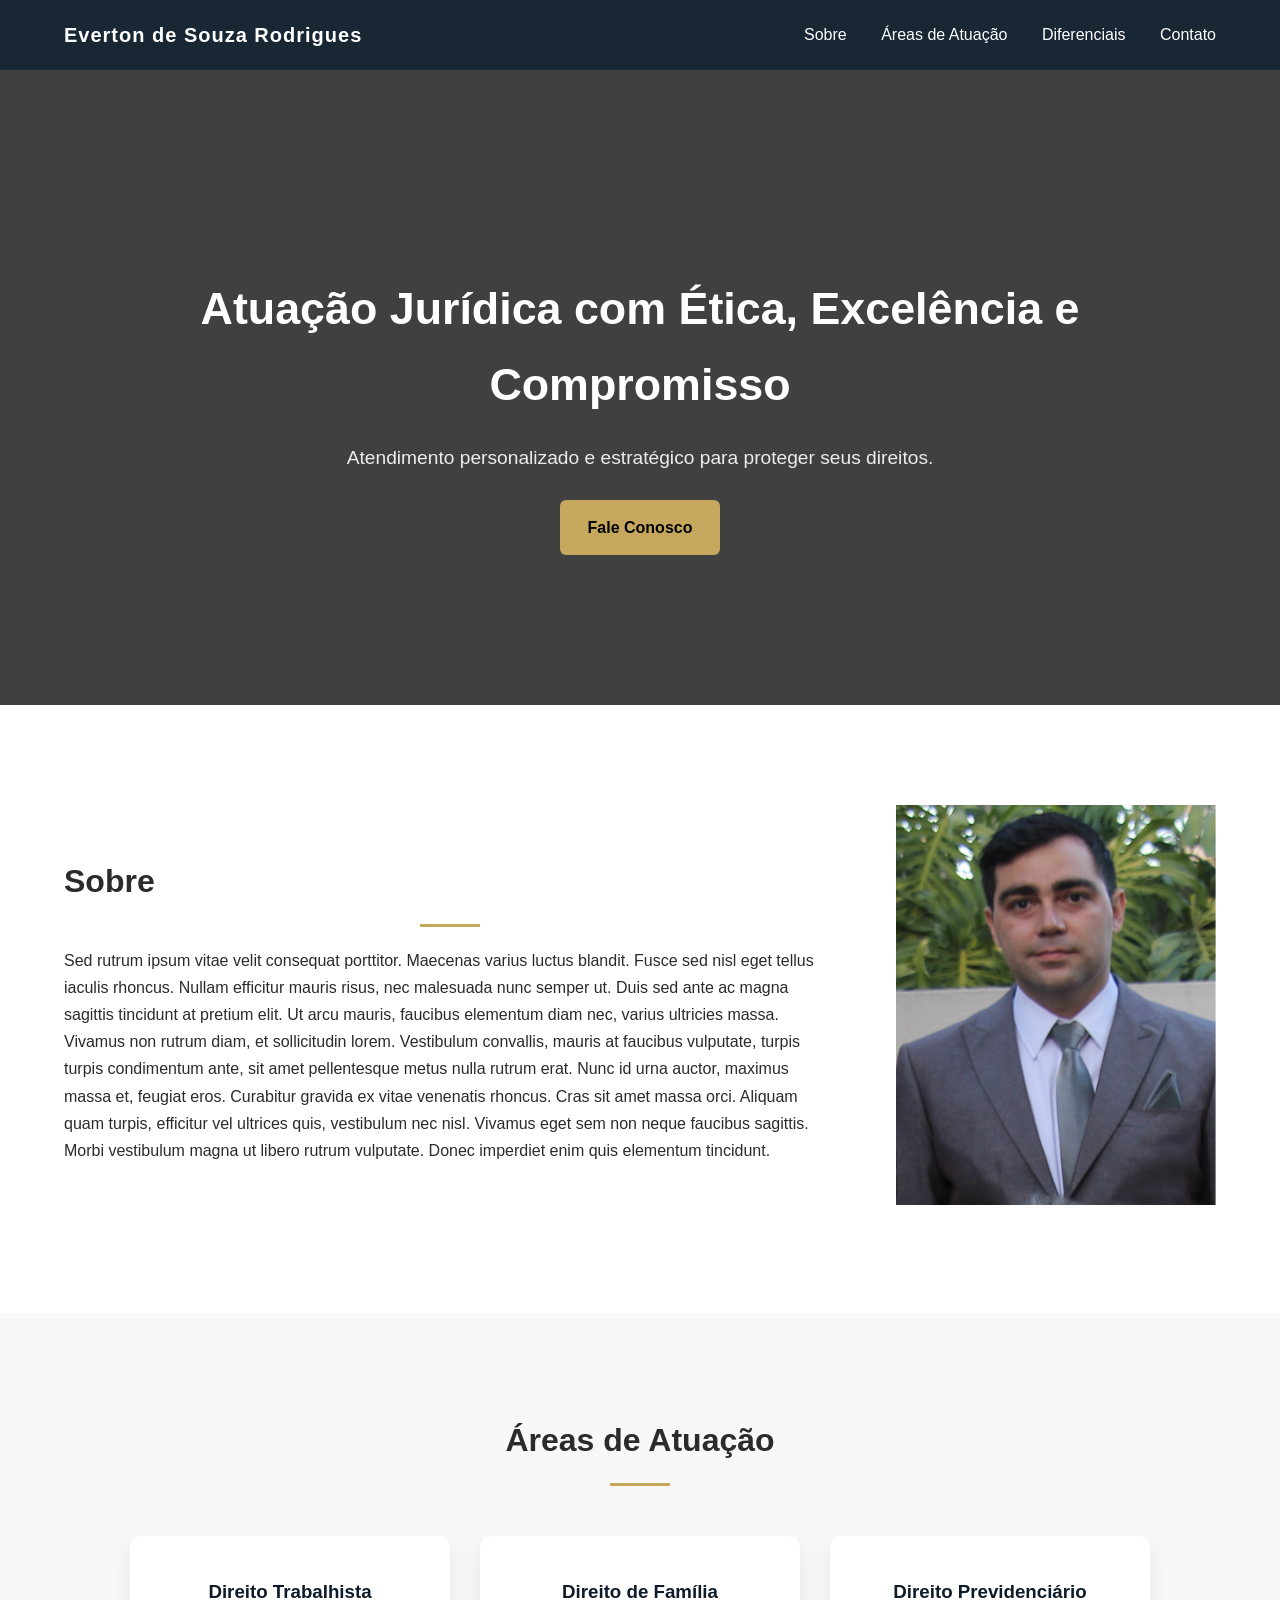
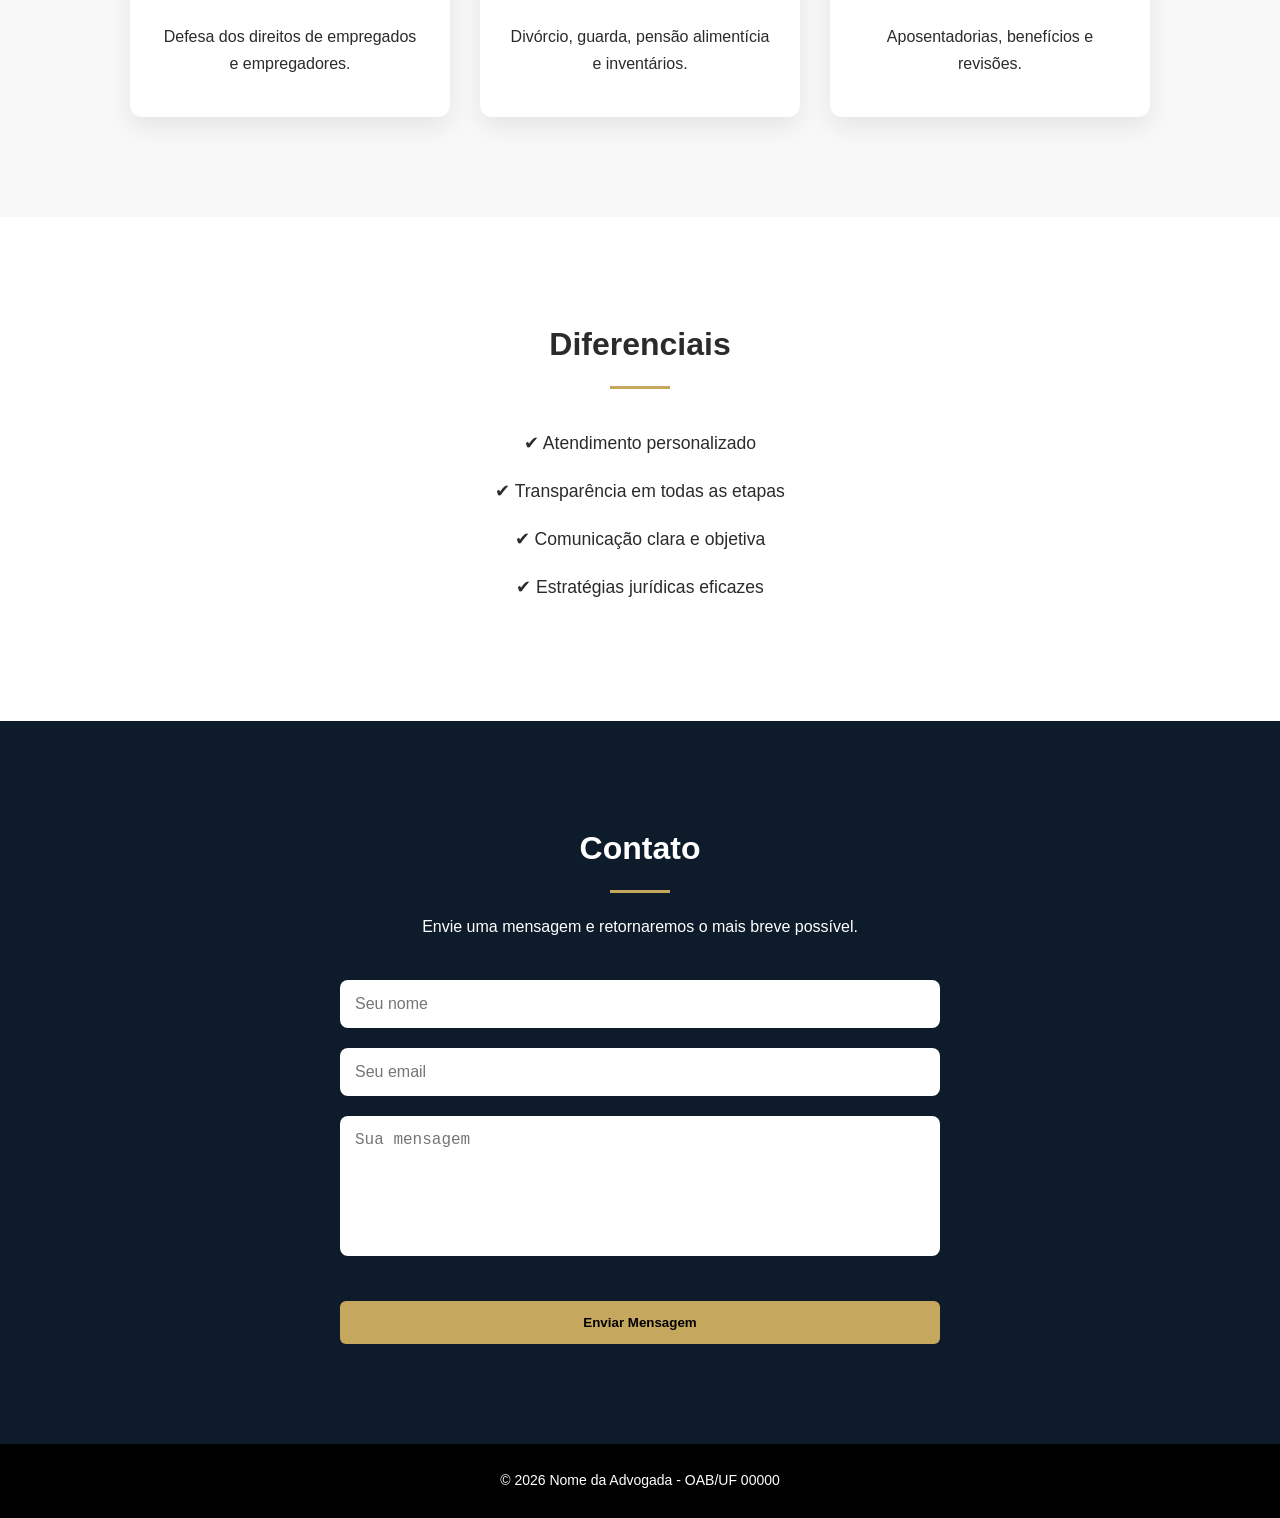
==== index.html @ 33e39b4f "primeiro commit" ====
<!DOCTYPE html>
<html lang="pt-BR">
<head>
    <meta charset="UTF-8">
    <meta name="viewport" content="width=device-width, initial-scale=1.0">
    <title>Nome da Advogada | Advocacia</title>
    <link rel="stylesheet" href="style.css">
</head>
<body>

<header>
    <div class="container">
        <h1>Everton de Souza Rodrigues</h1>
        <nav>
            <a href="#sobre">Sobre</a>
            <a href="#areas">Áreas de Atuação</a>
            <a href="#diferenciais">Diferenciais</a>
            <a href="#contato">Contato</a>
        </nav>
    </div>
</header>

<section class="hero">
    <div class="container">
        <h2>Atuação Jurídica com Ética, Excelência e Compromisso</h2>
        <p>Atendimento personalizado e estratégico para proteger seus direitos.</p>
        <a href="#contato" class="btn">Fale Conosco</a>
    </div>
</section>

<section id="sobre" class="section">
    <div class="container sobre-container">

        <div class="sobre-texto">
            <h2>Sobre</h2>
            <p>
               Sed rutrum ipsum vitae velit consequat porttitor. Maecenas varius luctus blandit. Fusce sed nisl eget tellus iaculis rhoncus. Nullam efficitur mauris risus, nec malesuada nunc semper ut. Duis sed ante ac magna sagittis tincidunt at pretium elit. Ut arcu mauris, faucibus elementum diam nec, varius ultricies massa. Vivamus non rutrum diam, et sollicitudin lorem. Vestibulum convallis, mauris at faucibus vulputate, turpis turpis condimentum ante, sit amet pellentesque metus nulla rutrum erat. Nunc id urna auctor, maximus massa et, feugiat eros. Curabitur gravida ex vitae venenatis rhoncus. Cras sit amet massa orci. Aliquam quam turpis, efficitur vel ultrices quis, vestibulum nec nisl. Vivamus eget sem non neque faucibus sagittis. Morbi vestibulum magna ut libero rutrum vulputate. Donec imperdiet enim quis elementum tincidunt.
            </p>
        </div>

        <div class="sobre-img">
            <img src="/arquivos/Linked in.jpg" alt="Foto da Advogada">
        </div>

    </div>
</section>

<section id="areas" class="section bg-light">
    <div class="container">
        <h2>Áreas de Atuação</h2>
        <div class="cards">
            <div class="card">
                <h3>Direito Trabalhista</h3>
                <p>Defesa dos direitos de empregados e empregadores.</p>
            </div>
            <div class="card">
                <h3>Direito de Família</h3>
                <p>Divórcio, guarda, pensão alimentícia e inventários.</p>
            </div>
            <div class="card">
                <h3>Direito Previdenciário</h3>
                <p>Aposentadorias, benefícios e revisões.</p>
            </div>
        </div>
    </div>
</section>

<section id="diferenciais" class="section">
    <div class="container">
        <h2>Diferenciais</h2>
        <ul class="lista">
            <li>✔ Atendimento personalizado</li>
            <li>✔ Transparência em todas as etapas</li>
            <li>✔ Comunicação clara e objetiva</li>
            <li>✔ Estratégias jurídicas eficazes</li>
        </ul>
    </div>
</section>

<section id="contato" class="section bg-dark">
    <div class="container">
        <h2>Contato</h2>
        <p>Envie uma mensagem e retornaremos o mais breve possível.</p>

        <form id="contactForm">
            <input type="text" id="nome" placeholder="Seu nome" required>
            <input type="email" id="email" placeholder="Seu email" required>
            <textarea id="mensagem" placeholder="Sua mensagem" required></textarea>
            <button type="submit" class="btn">Enviar Mensagem</button>
        </form>
    </div>
    
</section>

<footer>
    <p>© 2026 Nome da Advogada - OAB/UF 00000</p>
</footer>

<script src="script.js"></script>
</body>
</html>
---- style.css ----
/* RESET */
* {
    margin: 0;
    padding: 0;
    box-sizing: border-box;
}

body {
    font-family: "Segoe UI", Arial, sans-serif;
    line-height: 1.7;
    color: #2b2b2b;
    background-color: #ffffff;
}

/* CONTAINER */
.container {
    width: 90%;
    max-width: 1200px;
    margin: auto;
}

/* HEADER */
header {
    background: rgba(13, 27, 42, 0.95);
    color: white;
    padding: 18px 0;
    position: fixed;
    width: 100%;
    top: 0;
    z-index: 1000;
    backdrop-filter: blur(6px);
}

header h1 {
    font-size: 20px;
    font-weight: 600;
    letter-spacing: 1px;
}

header .container {
    display: flex;
    justify-content: space-between;
    align-items: center;
}

nav a {
    color: white;
    text-decoration: none;
    margin-left: 30px;
    font-weight: 500;
    transition: 0.3s;
}

nav a:hover {
    color: #c6a75e;
}

/* HERO */
.hero {
    background: linear-gradient(rgba(0,0,0,0.75), rgba(0,0,0,0.75)),
    url("https://images.unsplash.com/photo-1589829545856-d10d557cf95f");
    background-size: cover;
    background-position: center;
    color: white;
    padding: 200px 0 150px 0;
    text-align: center;
    margin-top: 70px;
}

.hero h2 {
    font-size: 2.8rem;
    margin-bottom: 20px;
    font-weight: 600;
}

.hero p {
    font-size: 1.2rem;
    opacity: 0.9;
}

/* SEÇÕES */
.section {
    padding: 100px 0;
    text-align: center;
}

.section h2 {
    font-size: 2rem;
    margin-bottom: 20px;
    position: relative;
}

.section h2::after {
    content: "";
    width: 60px;
    height: 3px;
    background: #c6a75e;
    display: block;
    margin: 15px auto 0;
}

/* BACKGROUNDS */
.bg-light {
    background: #f8f8f8;
}

.bg-dark {
    background: #0d1b2a;
    color: white;
}

/* CARDS */
.cards {
    display: flex;
    gap: 30px;
    margin-top: 50px;
    flex-wrap: wrap;
    justify-content: center;
}

.card {
    background: white;
    padding: 40px 30px;
    border-radius: 12px;
    width: 320px;
    box-shadow: 0 10px 25px rgba(0,0,0,0.08);
    transition: 0.3s ease;
}

.card:hover {
    transform: translateY(-8px);
}

.card h3 {
    margin-bottom: 15px;
    color: #0d1b2a;
}

/* LISTA */
.lista {
    list-style: none;
    margin-top: 40px;
}

.lista li {
    margin-bottom: 18px;
    font-size: 1.1rem;
}

/* BOTÕES */
.btn {
    display: inline-block;
    background: #c6a75e;
    color: black;
    padding: 14px 28px;
    text-decoration: none;
    border-radius: 6px;
    margin-top: 25px;
    font-weight: bold;
    transition: 0.3s ease;
}

.btn:hover {
    background: #b8944f;
    transform: translateY(-2px);
}

.btn-outline {
    display: inline-block;
    border: 2px solid #c6a75e;
    color: #c6a75e;
    padding: 14px 28px;
    text-decoration: none;
    border-radius: 6px;
    margin-top: 25px;
    transition: 0.3s ease;
}

.btn-outline:hover {
    background: #c6a75e;
    color: black;
}

/* FORMULÁRIO CONTATO */
#contato form {
    max-width: 600px;
    margin: 40px auto 0;
    display: flex;
    flex-direction: column;
    gap: 20px;
}

#contato input,
#contato textarea {
    padding: 15px;
    font-size: 16px;
    border-radius: 8px;
    border: none;
    outline: none;
}

#contato textarea {
    min-height: 140px;
    resize: none;
}

#contato button {
    border: none;
    cursor: pointer;
}

/* FOOTER */
footer {
    background: #000;
    color: white;
    text-align: center;
    padding: 25px 0;
    font-size: 14px;
}

/*imagem*/
.sobre-img img {
    width: 320px;
    height: 400px;
}

.sobre-container {
    display: flex;
    align-items: center;
    justify-content: center; /* 👈 muda aqui */
    gap: 60px;
    text-align: left;
}




/* RESPONSIVO */
@media(max-width: 768px) {

    header .container {
        flex-direction: column;
    }

    nav {
        margin-top: 15px;
    }

    nav a {
        margin: 0 10px;
    }

    .hero {
        padding: 150px 20px;
    }

    .hero h2 {
        font-size: 2rem;
    }

    .cards {
        flex-direction: column;
        align-items: center;
    }
}
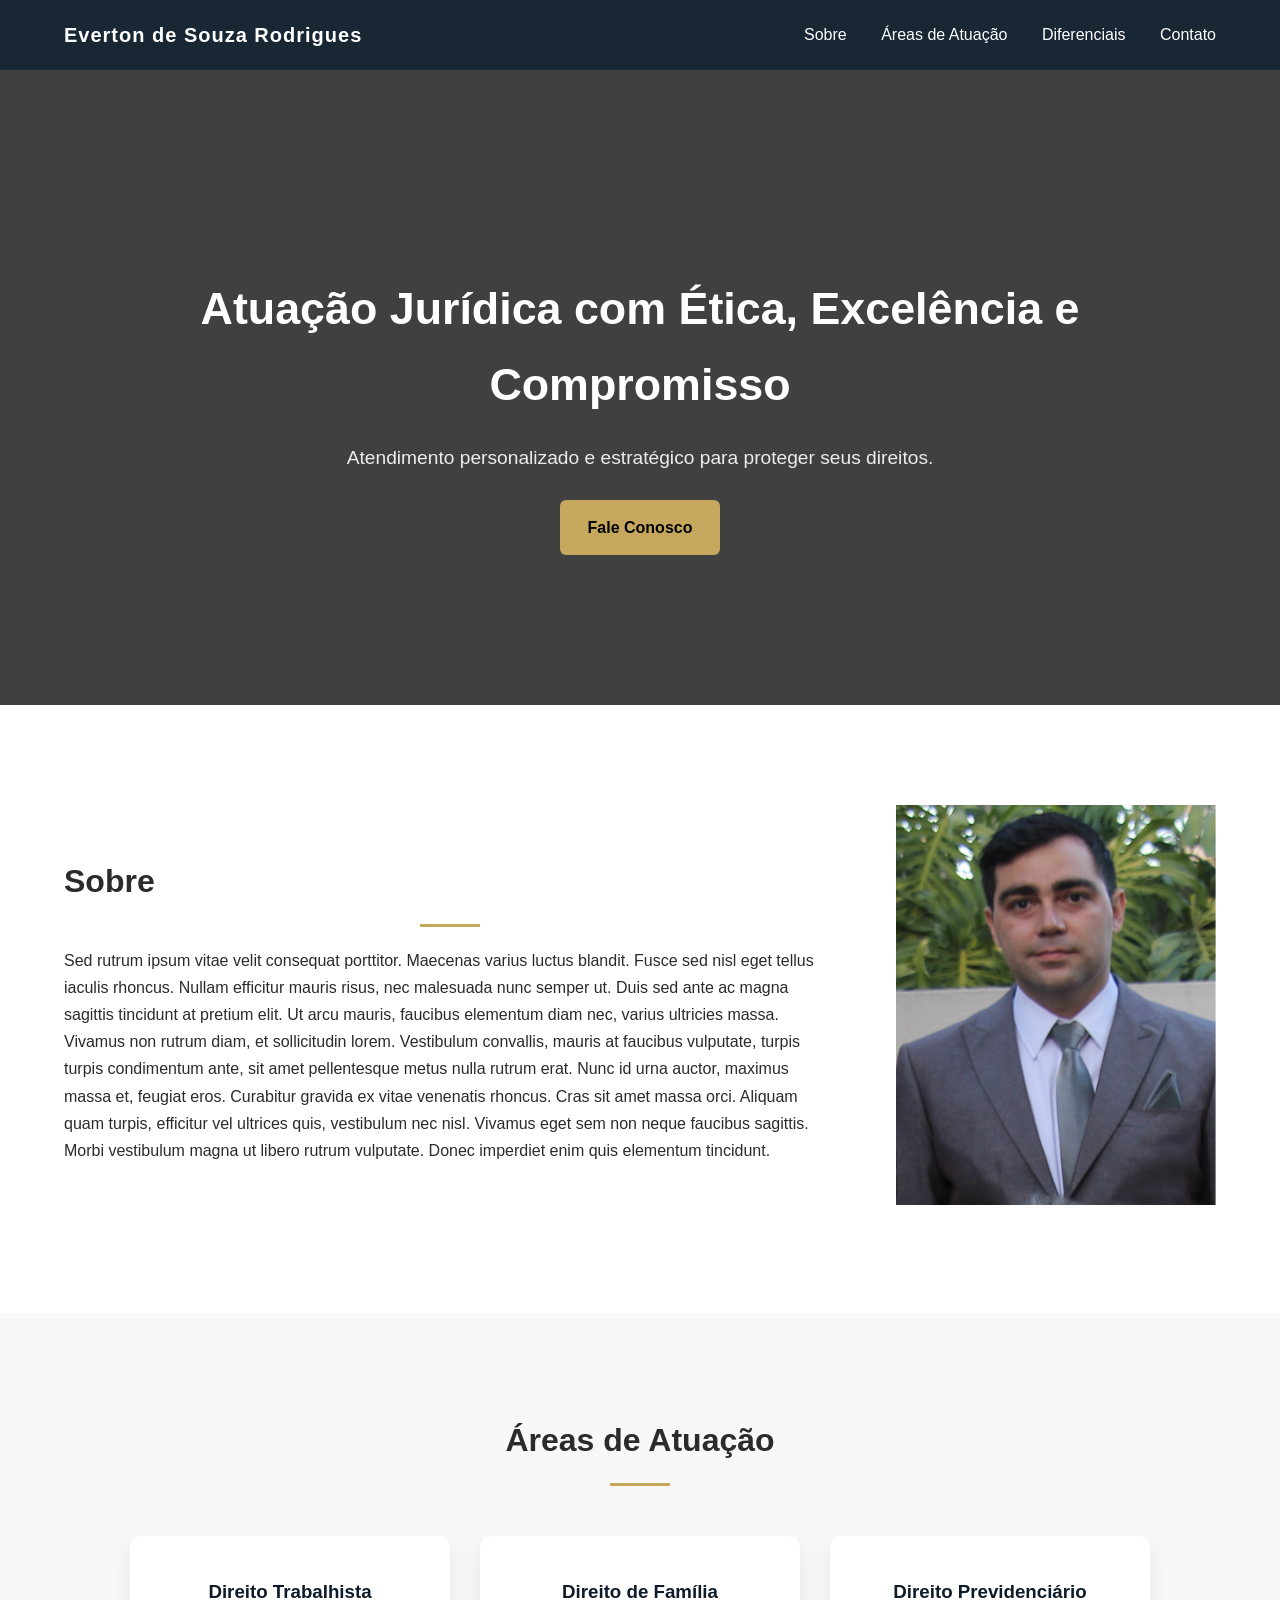
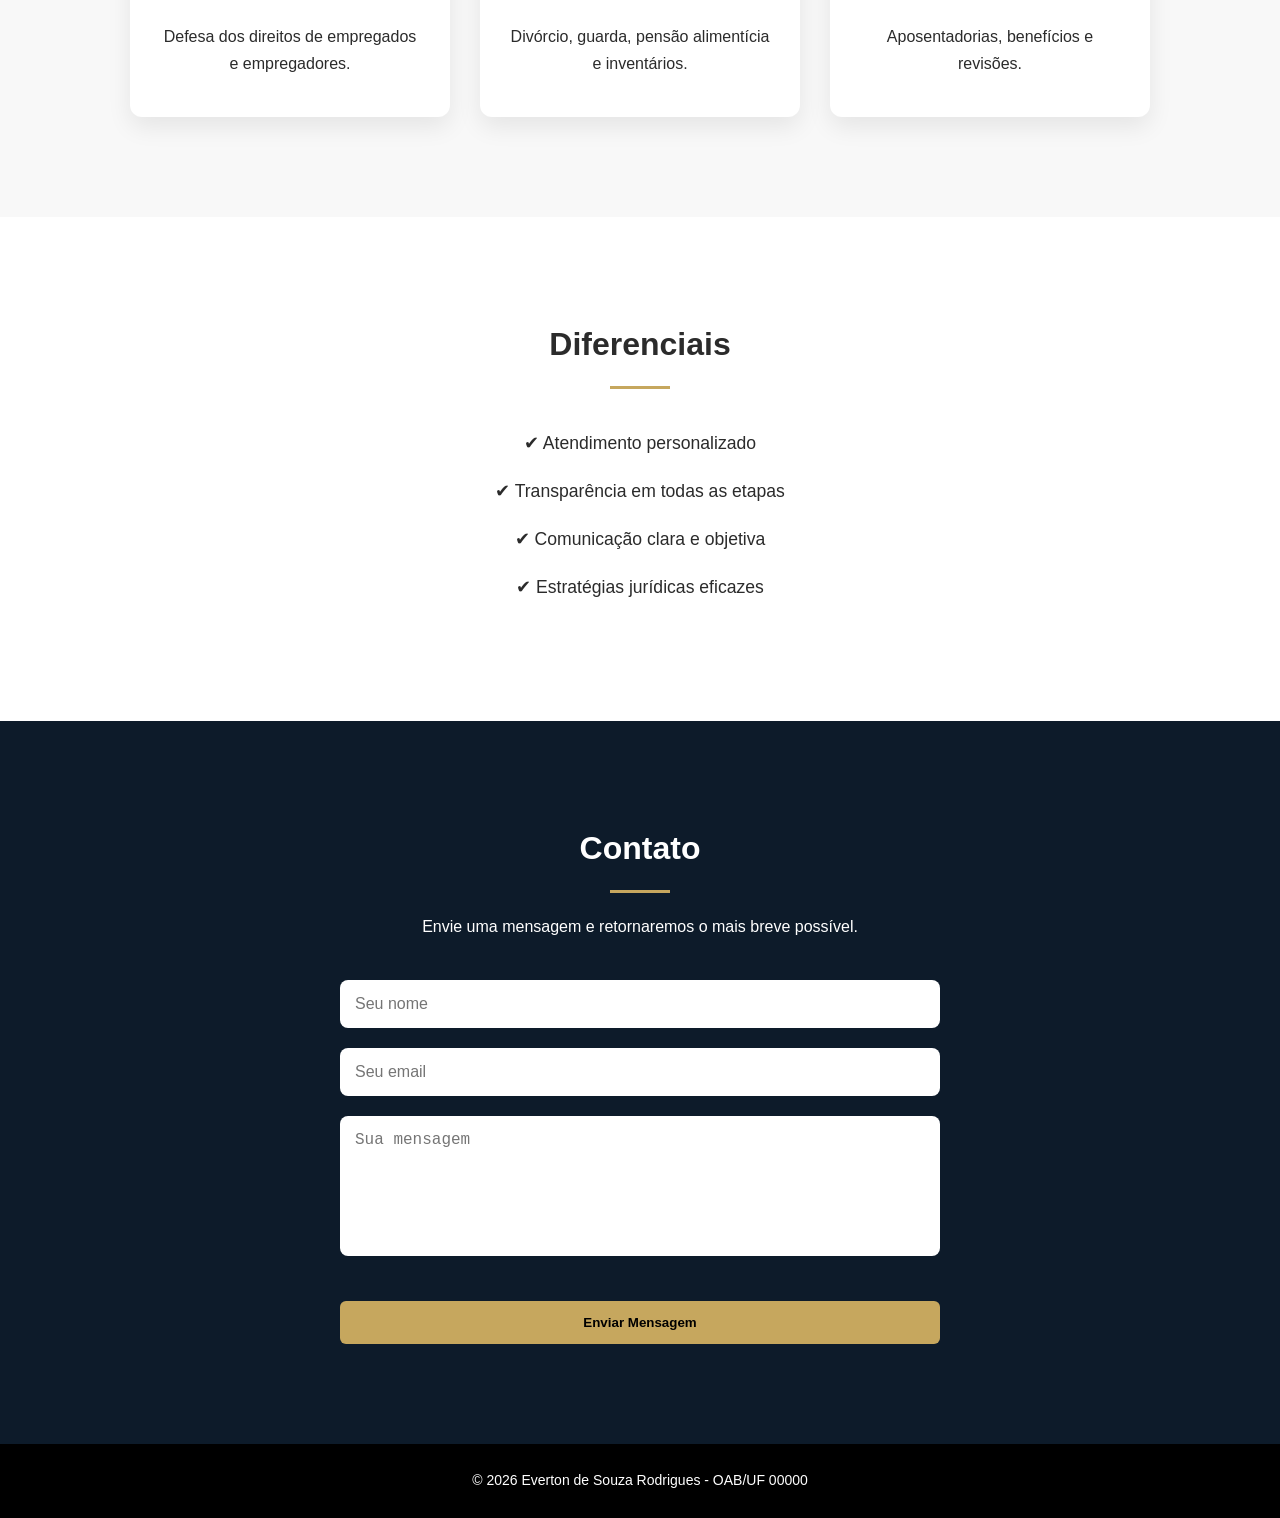
==== commit 263638b8: "atualização nome adv footer" ====
--- a/index.html
+++ b/index.html
@@ -93,7 +93,7 @@
 </section>
 
 <footer>
-    <p>© 2026 Nome da Advogada - OAB/UF 00000</p>
+    <p>© 2026 Everton de Souza Rodrigues - OAB/UF 00000</p>
 </footer>
 
 <script src="script.js"></script>
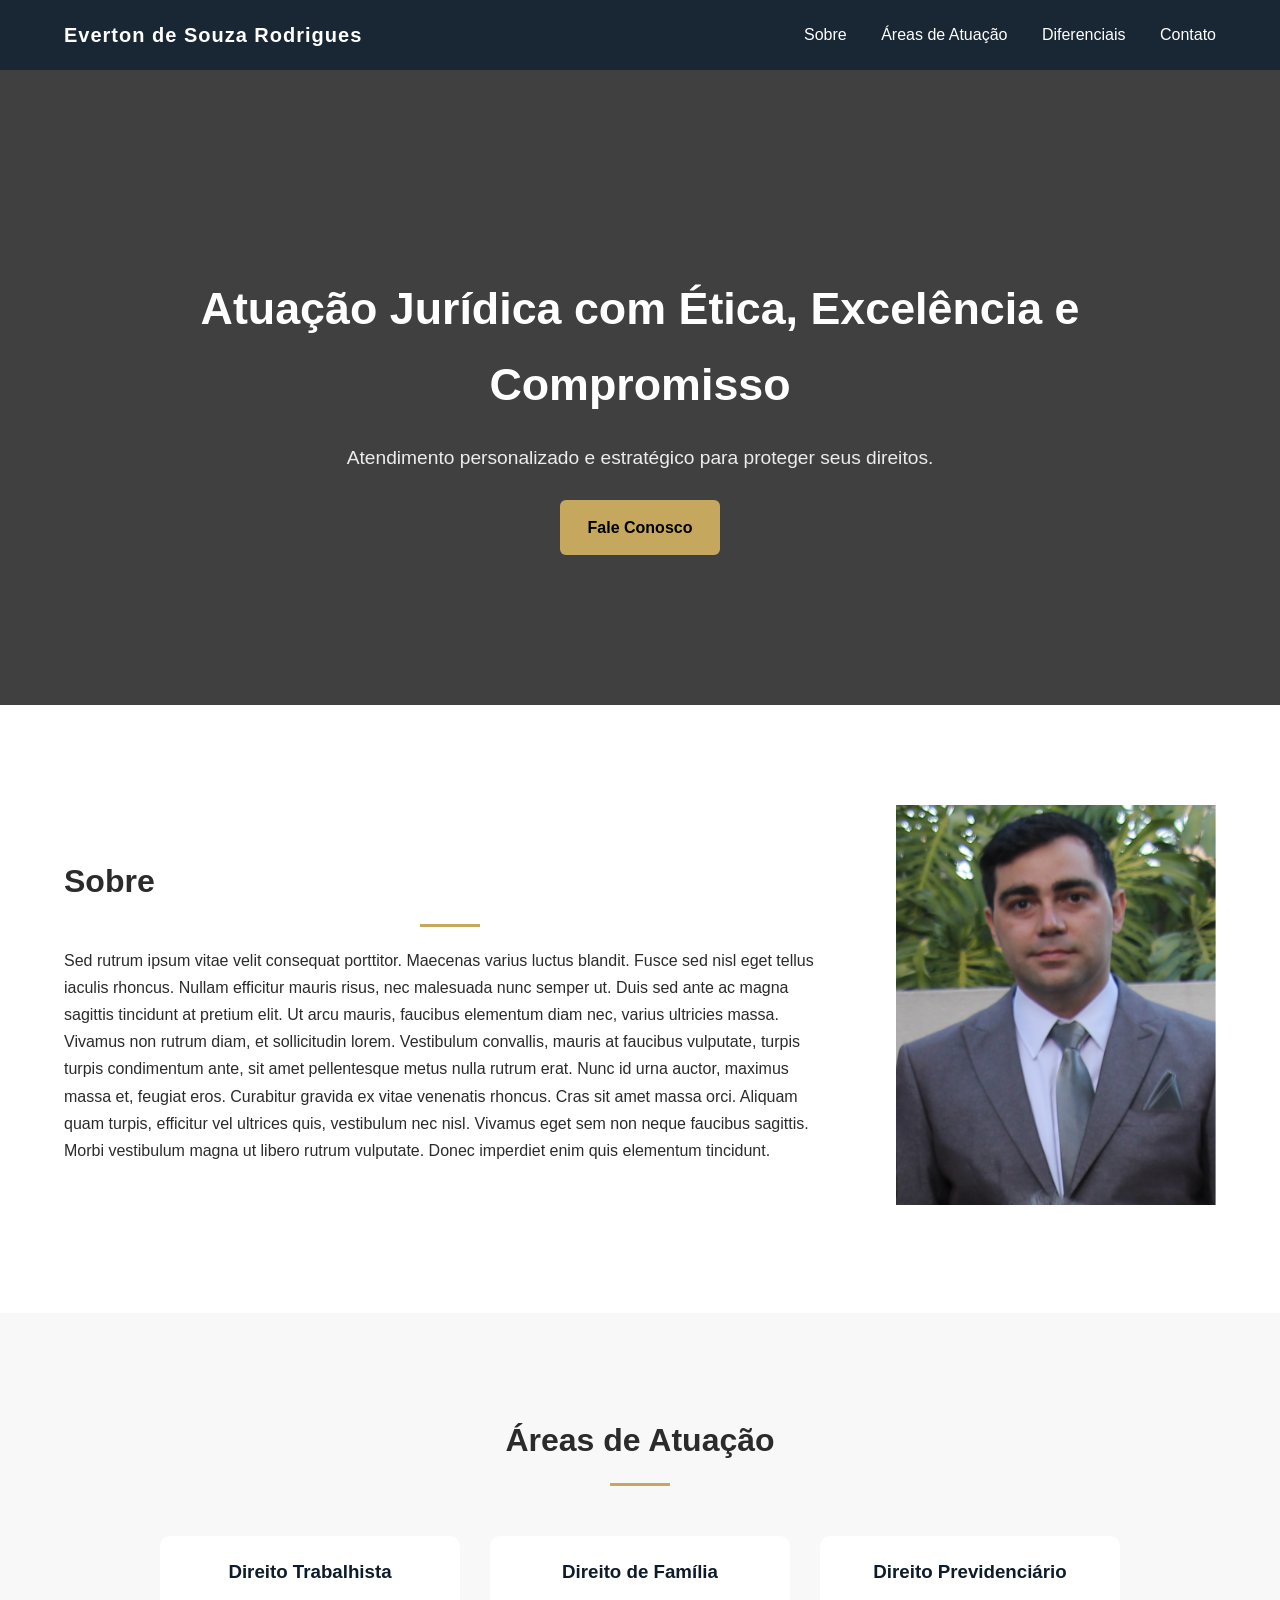
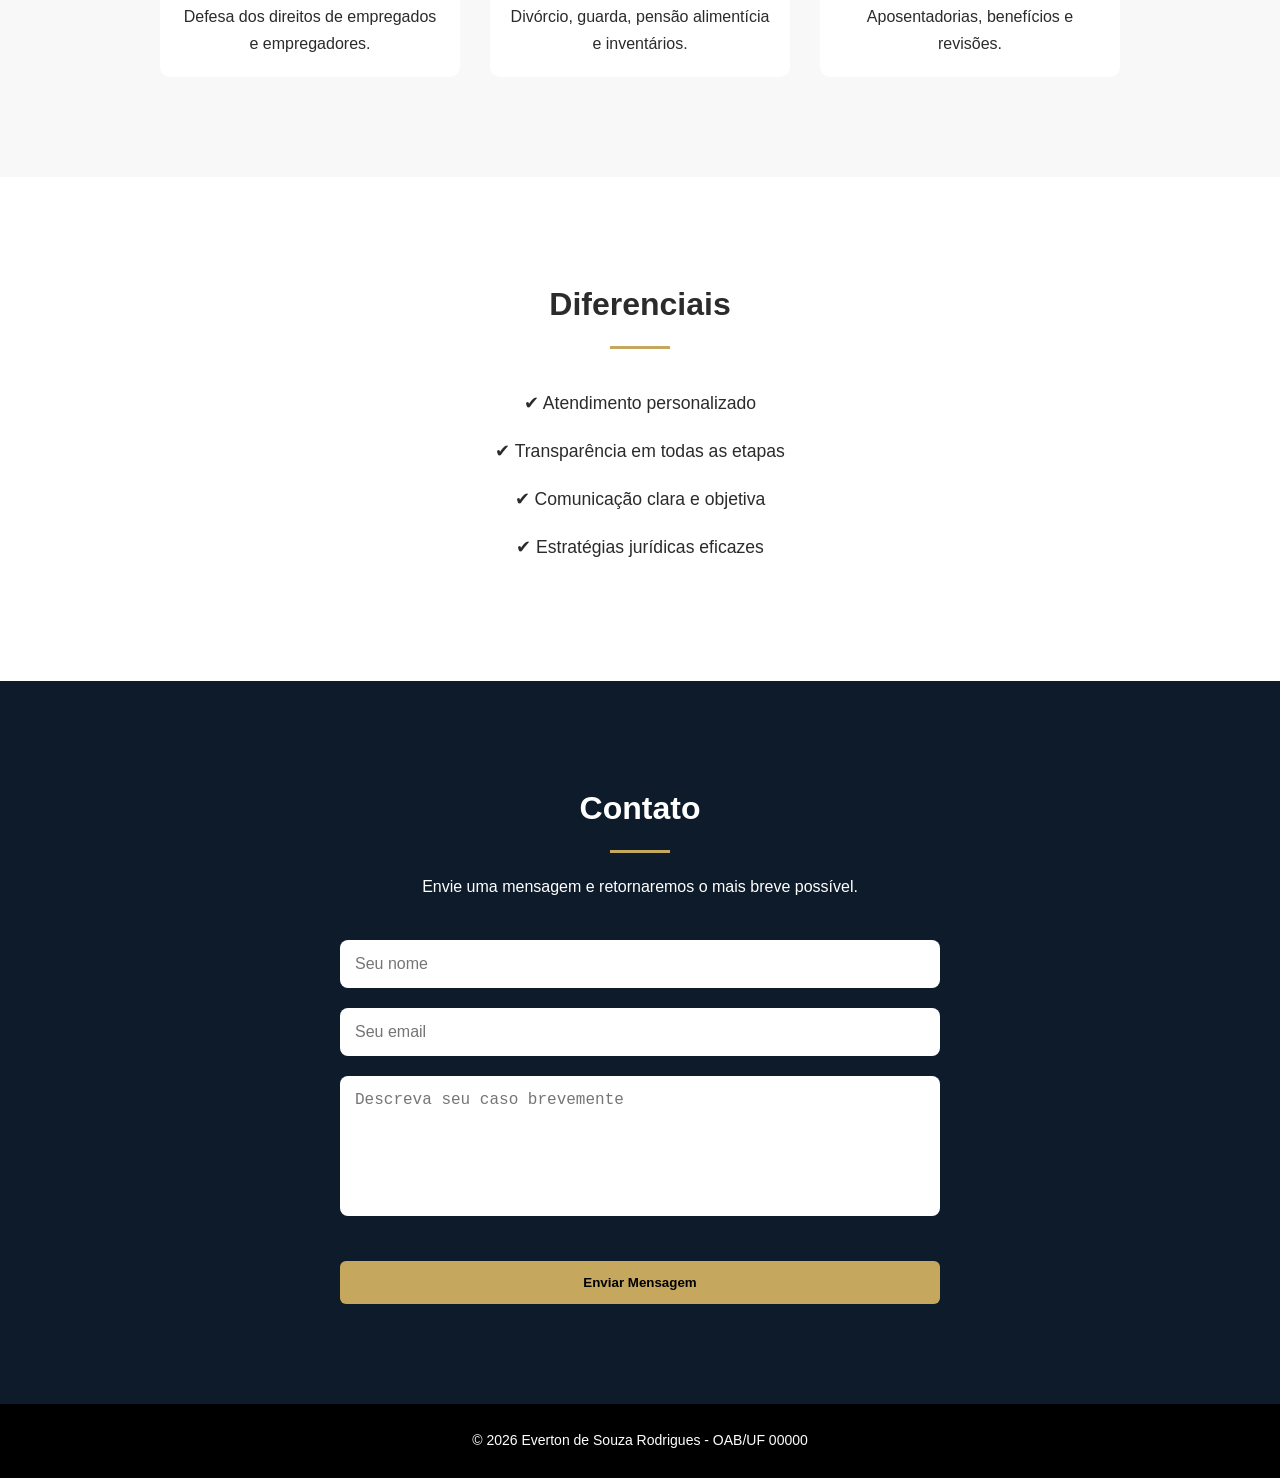
==== commit 7c4c622f: "atualização paginas" ====
--- a/index.html
+++ b/index.html
@@ -48,20 +48,26 @@
 <section id="areas" class="section bg-light">
     <div class="container">
         <h2>Áreas de Atuação</h2>
+
         <div class="cards">
-            <div class="card">
+
+            <a href="/paginas/trabalhista.html" class="card">
                 <h3>Direito Trabalhista</h3>
                 <p>Defesa dos direitos de empregados e empregadores.</p>
-            </div>
-            <div class="card">
+            </a>
+
+            <a href="familia.html" class="card">
                 <h3>Direito de Família</h3>
                 <p>Divórcio, guarda, pensão alimentícia e inventários.</p>
-            </div>
-            <div class="card">
+            </a>
+
+            <a href="previdenciario.html" class="card">
                 <h3>Direito Previdenciário</h3>
                 <p>Aposentadorias, benefícios e revisões.</p>
-            </div>
+            </a>
+
         </div>
+
     </div>
 </section>
 
@@ -82,12 +88,31 @@
         <h2>Contato</h2>
         <p>Envie uma mensagem e retornaremos o mais breve possível.</p>
 
-        <form id="contactForm">
-            <input type="text" id="nome" placeholder="Seu nome" required>
-            <input type="email" id="email" placeholder="Seu email" required>
-            <textarea id="mensagem" placeholder="Sua mensagem" required></textarea>
-            <button type="submit" class="btn">Enviar Mensagem</button>
-        </form>
+        <form action="https://formsubmit.co/evertondesr@gmail.com" method="POST" class="form-contato">
+
+    <input type="text" name="nome" placeholder="Seu nome" required>
+
+    <input type="email" name="email" placeholder="Seu email" required>
+
+    <textarea name="mensagem" placeholder="Descreva seu caso brevemente" required></textarea>
+
+    <button type="submit" class="btn">Enviar Mensagem</button>
+
+    <!-- Proteção anti-spam -->
+    <input type="hidden" name="_captcha" value="false">
+
+    <!-- Assunto do email -->
+    <input type="hidden" name="_subject" value="Novo contato pelo site">
+
+    <!-- Enviar cópia para quem preencheu -->
+    <input type="hidden" name="_autoresponse" 
+           value="Recebemos sua mensagem. Em breve retornaremos o contato.">
+
+    <!-- Redirecionamento -->
+    <input type="hidden" name="_next" 
+           value="https://SEUSITE.vercel.app/obrigado.html">
+
+</form>
     </div>
     
 </section>
--- a/style.css
+++ b/style.css
@@ -119,16 +119,19 @@
 }
 
 .card {
+    text-decoration: none;
+    color: inherit;
     background: white;
-    padding: 40px 30px;
-    border-radius: 12px;
-    width: 320px;
-    box-shadow: 0 10px 25px rgba(0,0,0,0.08);
-    transition: 0.3s ease;
+    padding: 20px;
+    border-radius: 10px;
+    transition: 0.3s;
+    display: block;
+     width: 300px;
 }
 
 .card:hover {
-    transform: translateY(-8px);
+    transform: translateY(-5px);
+    box-shadow: 0 8px 20px rgba(0,0,0,0.15);
 }
 
 .card h3 {
@@ -232,8 +235,23 @@
     text-align: left;
 }
 
-
-
+/* PAGINA TRABALHISTA */
+.hero-interna {
+    background-color: #1c1c1c;
+    color: white;
+    padding: 80px 0;
+    text-align: center;
+}
+
+.hero-interna h2 {
+    font-size: 36px;
+    margin-bottom: 15px;
+}
+
+.hero-interna p {
+    font-size: 18px;
+    opacity: 0.9;
+}
 
 /* RESPONSIVO */
 @media(max-width: 768px) {
@@ -262,4 +280,19 @@
         flex-direction: column;
         align-items: center;
     }
+}
+
+
+
+@media (max-width: 768px) {
+
+  .sobre-container {
+    flex-direction: column;
+    text-align: center;
+  }
+
+  .sobre-img {
+    margin-bottom: 20px;
+  }
+
 }
